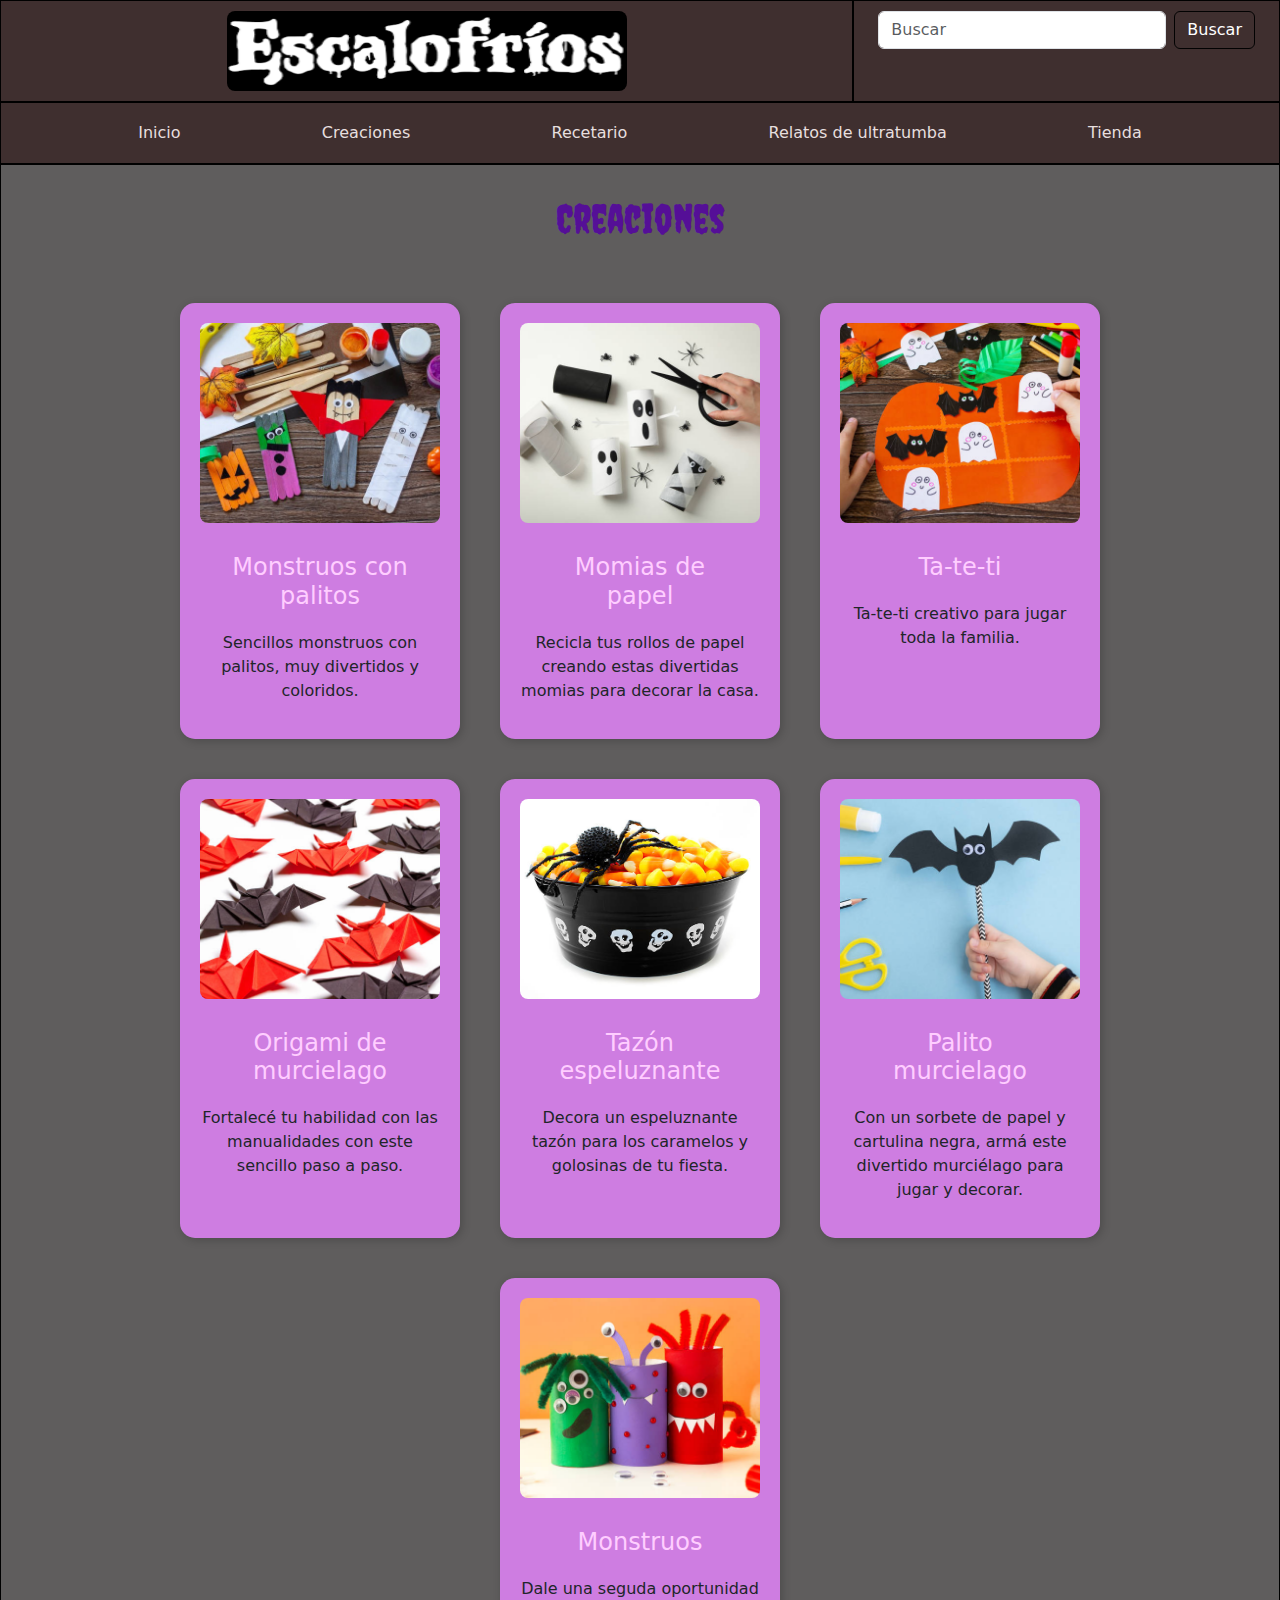
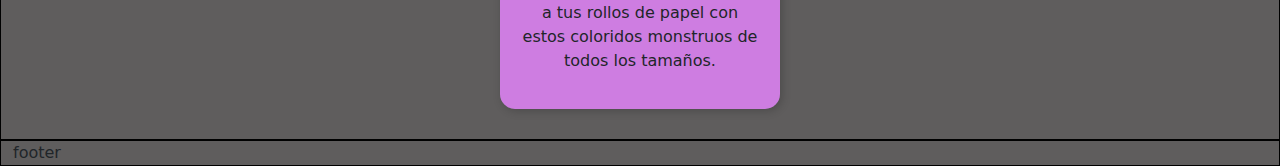
==== pages/creaciones.html @ e7d5b27b "pagina creaciones" ====
<!doctype html>
<html lang="es">
  <head>
    <meta charset="utf-8">
    <meta name="viewport" content="width=device-width, initial-scale=1">
    <title>Creaciones</title>
    <link href="https://cdn.jsdelivr.net/npm/bootstrap@5.3.3/dist/css/bootstrap.min.css" rel="stylesheet" integrity="sha384-QWTKZyjpPEjISv5WaRU9OFeRpok6YctnYmDr5pNlyT2bRjXh0JMhjY6hW+ALEwIH" crossorigin="anonymous">
    <link rel="stylesheet" href="../css/styles.css">
  </head>
  <body>
    <div class="container-fluid">
        <div class="row">
            <header class="col">
                <img class="col-6 col-sm-6 col-md-8 logo" src="../assets/esca.png" alt="Logo">
            </header>
            <header class="col-12 col-sm-6 col-md-4">
                <div class="container-fluid">
                    <form class="d-flex" role="search">
                        <input class="form-control me-2" type="Search" placeholder="Buscar" aria-label="Buscar">
                        <button class="btn btn-outline-success" type="submit">Buscar</button>
                    </form>
              </div>
            </header>
            <nav class="col-12"><ul class="nav">
                <li class="nav-item">
                  <a class="nav-link" href="../index.html">Inicio</a>
                </li>
                <li class="nav-item">
                  <a class="nav-link" href="#">Creaciones</a>
                </li>
                <li class="nav-item">
                    <a class="nav-link" href="./recetario.html">Recetario</a>
                </li>
                <li class="nav-item">
                    <a class="nav-link" href="./relatos-de-ultratumba.html">Relatos de ultratumba</a>
                </li>
                <li class="nav-item">
                    <a class="nav-link" href="./tienda.html">Tienda</a>
                </li>
              </ul>
            </nav>
        </div>
    <div class="row">
        <main class="col">
            <h1>Creaciones</h1>
            <section class="cardContainer">
              <div class="card" id="card-tienda">
                <img class="imagenTienda" src="../assets/Mostruo palitos.jpg" alt="Mostruo-Palos" />
                <h2>Monstruos con palitos</h2>
                <p>Sencillos monstruos con palitos, muy divertidos y coloridos.</p>
              </div>
              <div class="card" id="card-tienda">
                <img class="imagenTienda" src="../assets/Momia papel.jpg" alt="Momia">
                <h2>Momias de papel</h2>
                <p>Recicla tus rollos de papel creando estas divertidas momias para decorar la casa.</p>
              </div>
              <div class="card" id="card-tienda">
                <img class="imagenTienda" src="../assets/Tateti.jpg" alt="tateti" />
                <h2>Ta-te-ti</h2>
                <p>Ta-te-ti creativo para jugar toda la familia.</p>
              </div>
              <div class="card" id="card-tienda">
                <img class="imagenTienda" src="../assets/Origami murcielago.jpg" alt="Origami" />
                <h2>Origami de murcielago</h2>
                <p>Fortalecé tu habilidad con las manualidades con este sencillo paso a paso.</p>
              </div>
              <div class="card" id="card-tienda">
                <img class="imagenTienda" src="../assets/Tazon decoracion.jpg" alt="Tazon" />
                <h2>Tazón espeluznante</h2>
                <p>Decora un espeluznante tazón para los caramelos y golosinas de tu fiesta.</p>
              </div>
              <div class="card" id="card-tienda">
                <img class="imagenTienda" src="../assets/Murcielago.jpg" alt="Murcielago" />
                <h2>Palito murcielago</h2>
                <p>Con un sorbete de papel y cartulina negra, armá este divertido murciélago para jugar y decorar.</p>
              </div>
              <div class="card" id="card-tienda">
                <img class="imagenTienda" src="../assets/Monstruos.jpg" alt="Monstruos" />
                <h2>Monstruos</h2>
                <p>Dale una seguda oportunidad a tus rollos de papel con estos coloridos monstruos de todos los tamaños.</p>
              </div>
            </section>
        </main>
    </div> 
    <div class="row">
        <footer class="col">
            footer
        </footer>
    </div> 
    <script src="https://cdn.jsdelivr.net/npm/bootstrap@5.3.3/dist/js/bootstrap.bundle.min.js" integrity="sha384-YvpcrYf0tY3lHB60NNkmXc5s9fDVZLESaAA55NDzOxhy9GkcIdslK1eN7N6jIeHz" crossorigin="anonymous"></script>
  </body>
</html>
---- css/styles.css ----
@import url('https://fonts.googleapis.com/css2?family=Creepster&display=swap');
@import url('https://fonts.googleapis.com/css2?family=Creepster&family=Macondo&family=Playfair+Display:ital,wght@0,400..900;1,400..900&display=swap');

* {
    margin: 0;
    padding: 0;
    box-sizing: border-box;
}

/* header */

header {
    background-color: rgb(63, 47, 47);
    padding: 10px 20px;
}

nav {
    background-color: rgb(63, 47, 47);
    padding: 10px 20px;
}

.nav-item a {
    color: rgb(231, 223, 223);
    text-decoration: none;
}

img {
    align-items: center;
}

.logo {
    border-radius: 8px;
    max-height: 80px;
    max-width: 400px;
    display: block;
    margin: 0 auto;
}

.nav {
    display: flex;
    justify-content: space-evenly;
    align-items: center;
    flex-wrap: wrap;
}

/* main */

body {
    background-color: rgb(95, 93, 93);
}

h1 {
    color: rgb(85, 15, 151);
    font-family: "Creepster", system-ui;
    margin: 20px;
    padding: 10px;
    text-align: center;
    font-size: 2.5rem;
}

h2 {
    font-size: 1.5rem;
    margin: 10px;
}

.row>* {
    border: 1px solid black;
}

.btn-outline-success {
    color: white;
    border-color: rgb(2, 2, 2);
}

.cardContainer {
    width: 100%;
    padding: 20px;
    display: flex;
    justify-content: center;
    flex-wrap: wrap;
    gap: 20px;
}

.card {
    background-color: rgba(218, 129, 240, 0.897);
    width: 250px;
    border: none;
    border-radius: 15px;
    padding: 20px;
    margin: 10px;
    text-align: center;
    transition: transform 0.3s ease-in-out, box-shadow 0.3s ease-in-out;
    box-shadow: 2px 2px 10px rgba(0, 0, 0, 0.2);
}

.card:hover {
    transform: scale(1.05);
    box-shadow: 5px 5px 15px rgba(0, 0, 0, 0.3);
}

.imagenTienda {
    width: 100%;
    height: 200px;
    border-radius: 8px;
    object-fit: cover;
}

section div img {
    position: center;
}

.carousel-inner img {
    width: 100%;
    object-fit: cover;
    border-radius: 10px;
}

@media (max-width: 576px) {
    .carousel-inner img {
        height: 250px;
    }
}

@media (min-width: 577px) and (max-width: 992px) {
    .carousel-inner img {
        height: 350px;
    }
}

@media (min-width: 993px) {
    .carousel-inner img {
        height: 450px;
    }
}

#width {
    width: 100%;
    padding: 8px 12px;
    text-align: left;
}

section ul li {
    color: rgb(245, 211, 242);
}

section h2 {
    color: rgb(255, 205, 255);
    padding: 20px 10px 10px;
}

/* Grid Recetario */
.contenedor-recetas {
    display: grid;
    grid-template-columns: 1fr;
    gap: 20px;
    padding: 20px;
}

@media (min-width: 768px) {
    .contenedor-recetas {
        grid-template-columns: 1fr 2fr;
        align-items: start;
    }
}

.listas-recetas {
    display: flex;
    flex-direction: column;
    gap: 20px;
}

.recetas {
    display: grid;
    grid-template-columns: repeat(2, 1fr);
    gap: 20px;
}

@media (max-width: 767px) {
    .recetas {
        grid-template-columns: 1fr;
    }
}

#rec {
    width: 290px;
    height: 400px;
}

#card-tienda {
    width: 280px;
}
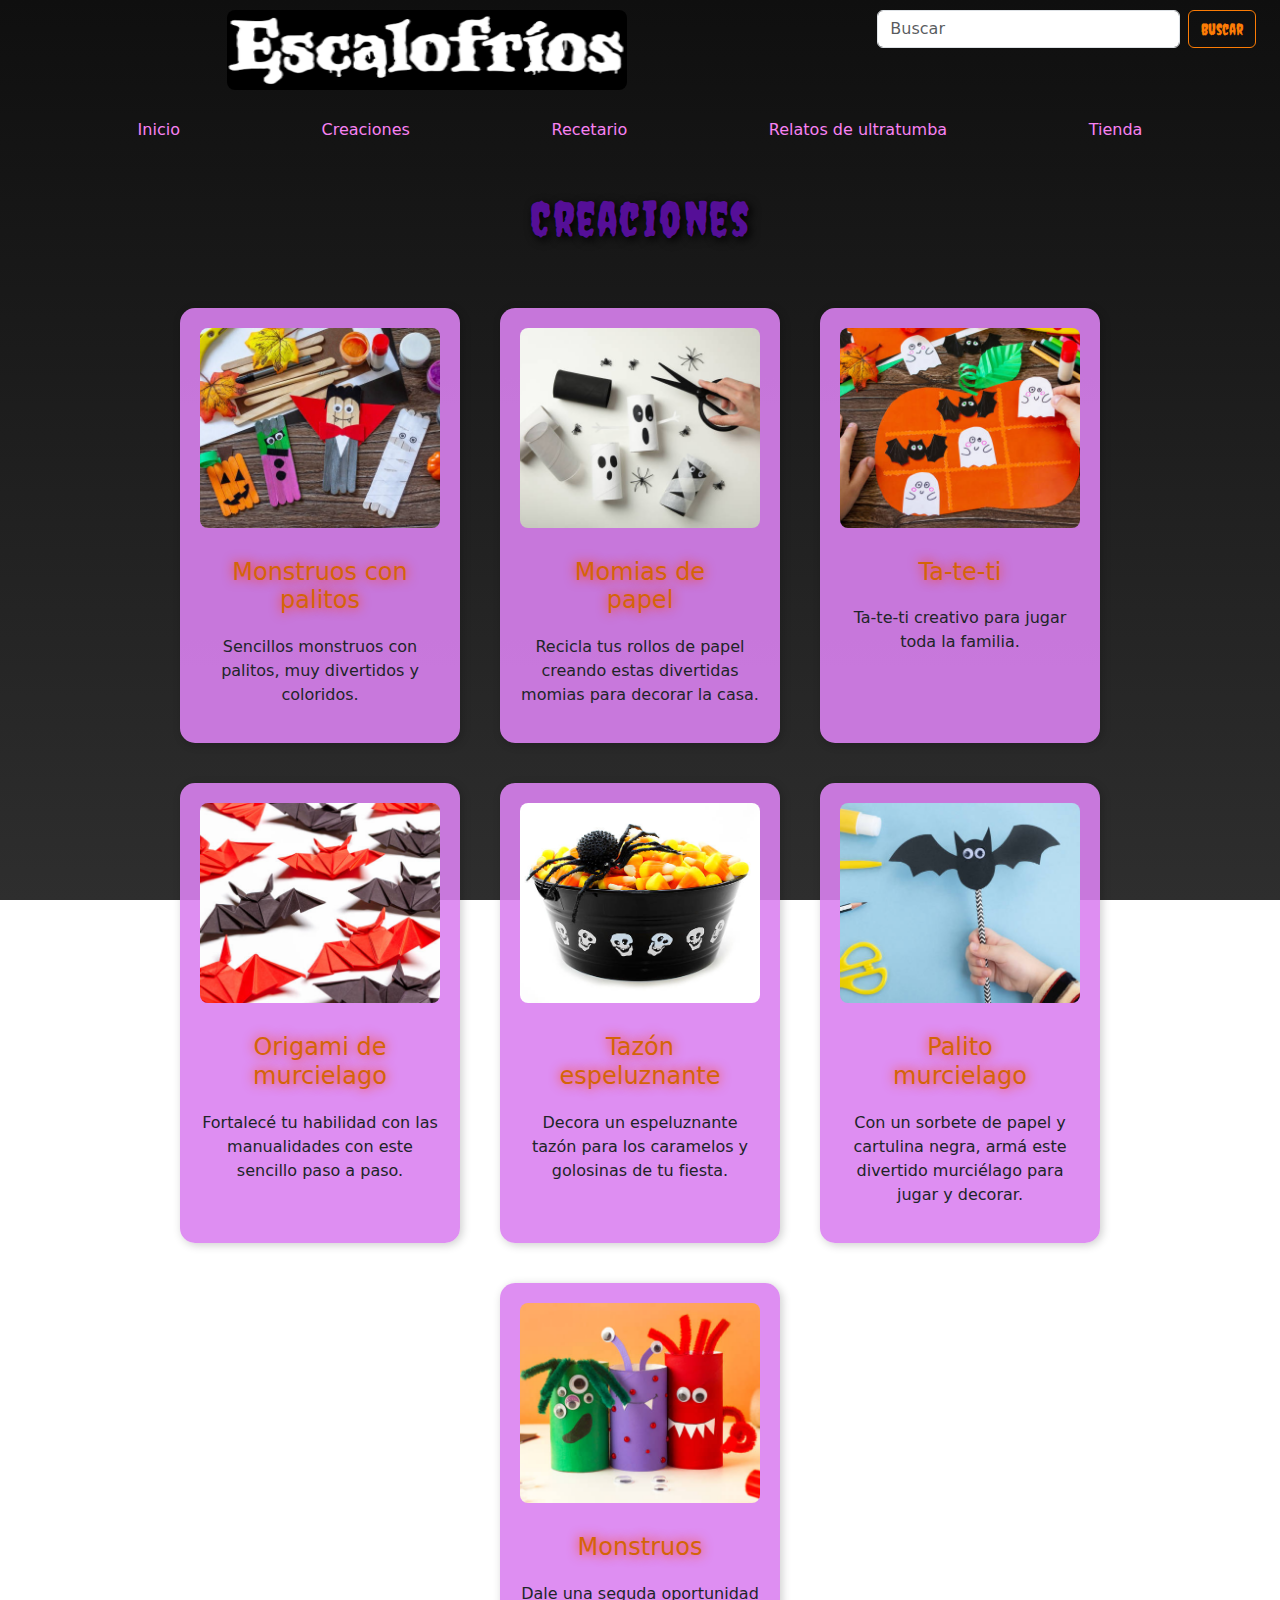
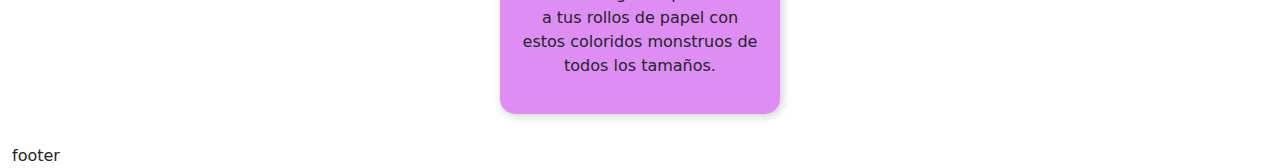
==== commit 2dc2b918: "arreglos index" ====
--- a/pages/creaciones.html
+++ b/pages/creaciones.html
@@ -26,7 +26,7 @@
                   <a class="nav-link" href="../index.html">Inicio</a>
                 </li>
                 <li class="nav-item">
-                  <a class="nav-link" href="#">Creaciones</a>
+                  <a class="nav-link" href="./creaciones.html">Creaciones</a>
                 </li>
                 <li class="nav-item">
                     <a class="nav-link" href="./recetario.html">Recetario</a>
--- a/css/styles.css
+++ b/css/styles.css
@@ -1,6 +1,4 @@
-@import url('https://fonts.googleapis.com/css2?family=Creepster&display=swap');
-@import url('https://fonts.googleapis.com/css2?family=Creepster&family=Macondo&family=Playfair+Display:ital,wght@0,400..900;1,400..900&display=swap');
-
+@import url('https://fonts.googleapis.com/css2?family=Creepster&family=Macondo&family=Playfair+Display:ital,wght@0,400..900;1,400..900&family=Tangerine:wght@400;700&display=swap');
 * {
     margin: 0;
     padding: 0;
@@ -10,18 +8,25 @@
 /* header */
 
 header {
-    background-color: rgb(63, 47, 47);
     padding: 10px 20px;
 }
 
 nav {
-    background-color: rgb(63, 47, 47);
     padding: 10px 20px;
 }
 
 .nav-item a {
-    color: rgb(231, 223, 223);
+    color: rgb(248, 130, 242);
     text-decoration: none;
+    transition: color 0.3s ease-in-out;
+}
+
+.nav-item a:hover {
+    color: #ff6600;
+}
+
+.nav-item a:active {
+    color: #ff3300;
 }
 
 img {
@@ -46,7 +51,8 @@
 /* main */
 
 body {
-    background-color: rgb(95, 93, 93);
+    background: linear-gradient(to bottom, #0f0f0f, #2e2e2e);
+    background-attachment: fixed;
 }
 
 h1 {
@@ -54,8 +60,11 @@
     font-family: "Creepster", system-ui;
     margin: 20px;
     padding: 10px;
+    text-shadow: 3px 3px 10px black;
     text-align: center;
-    font-size: 2.5rem;
+    font-size: 3rem;
+    letter-spacing: 1.5px;
+    animation: glow 1.5s infinite alternate;
 }
 
 h2 {
@@ -63,13 +72,49 @@
     margin: 10px;
 }
 
-.row>* {
-    border: 1px solid black;
+@keyframes glow {
+    0% {
+        text-shadow: 3px 3px 10px rgba(252, 124, 5, 0.8);
+    }
+    100% {
+        text-shadow: 5px 5px 20px rgb(252, 124, 5);
+    }
+}
+
+.inicio {
+    font-family: "Macondo", cursive;
+    color: #ff6600;
+    text-shadow: 2px 2px 8px black;
+    font-size: 2rem;
+}
+
+.pinicio{
+    font-family: "Tangerine", serif;
+    font-weight: 500;
+    font-style: normal;
+    color: #e6e6e6;
+    font-size: 2.3rem;
+    line-height: 1.5;
+    text-shadow: 1px 1px 5px rgba(0, 0, 0, 0.5);
+}
+
+h2:hover {
+    color: red;
+    text-shadow: 0 0 10px red;
+    transition: all 0.3s ease-in-out;
 }
 
 .btn-outline-success {
-    color: white;
-    border-color: rgb(2, 2, 2);
+    font-family: "Creepster", cursive;
+    border-color: rgb(252, 124, 5);
+    color: rgb(252, 124, 5);
+    transition: all 0.3s ease-in-out;
+}
+
+.btn-outline-success:hover {
+    background-color: rgb(252, 124, 5);
+    color: black;
+    box-shadow: 0px 0px 20px rgba(252, 124, 5, 0.8);
 }
 
 .cardContainer {
@@ -144,8 +189,18 @@
 }
 
 section h2 {
-    color: rgb(255, 205, 255);
+    color: rgb(245, 211, 242);
     padding: 20px 10px 10px;
+}
+
+section div h2 {
+    color: rgb(212, 100, 8);
+    text-shadow: 0 0 12px rgb(255, 60, 0);
+}
+
+article h2 {
+    color: rgb(212, 100, 8);
+    text-shadow: 0 0 12px rgb(255, 60, 0);
 }
 
 /* Grid Recetario */
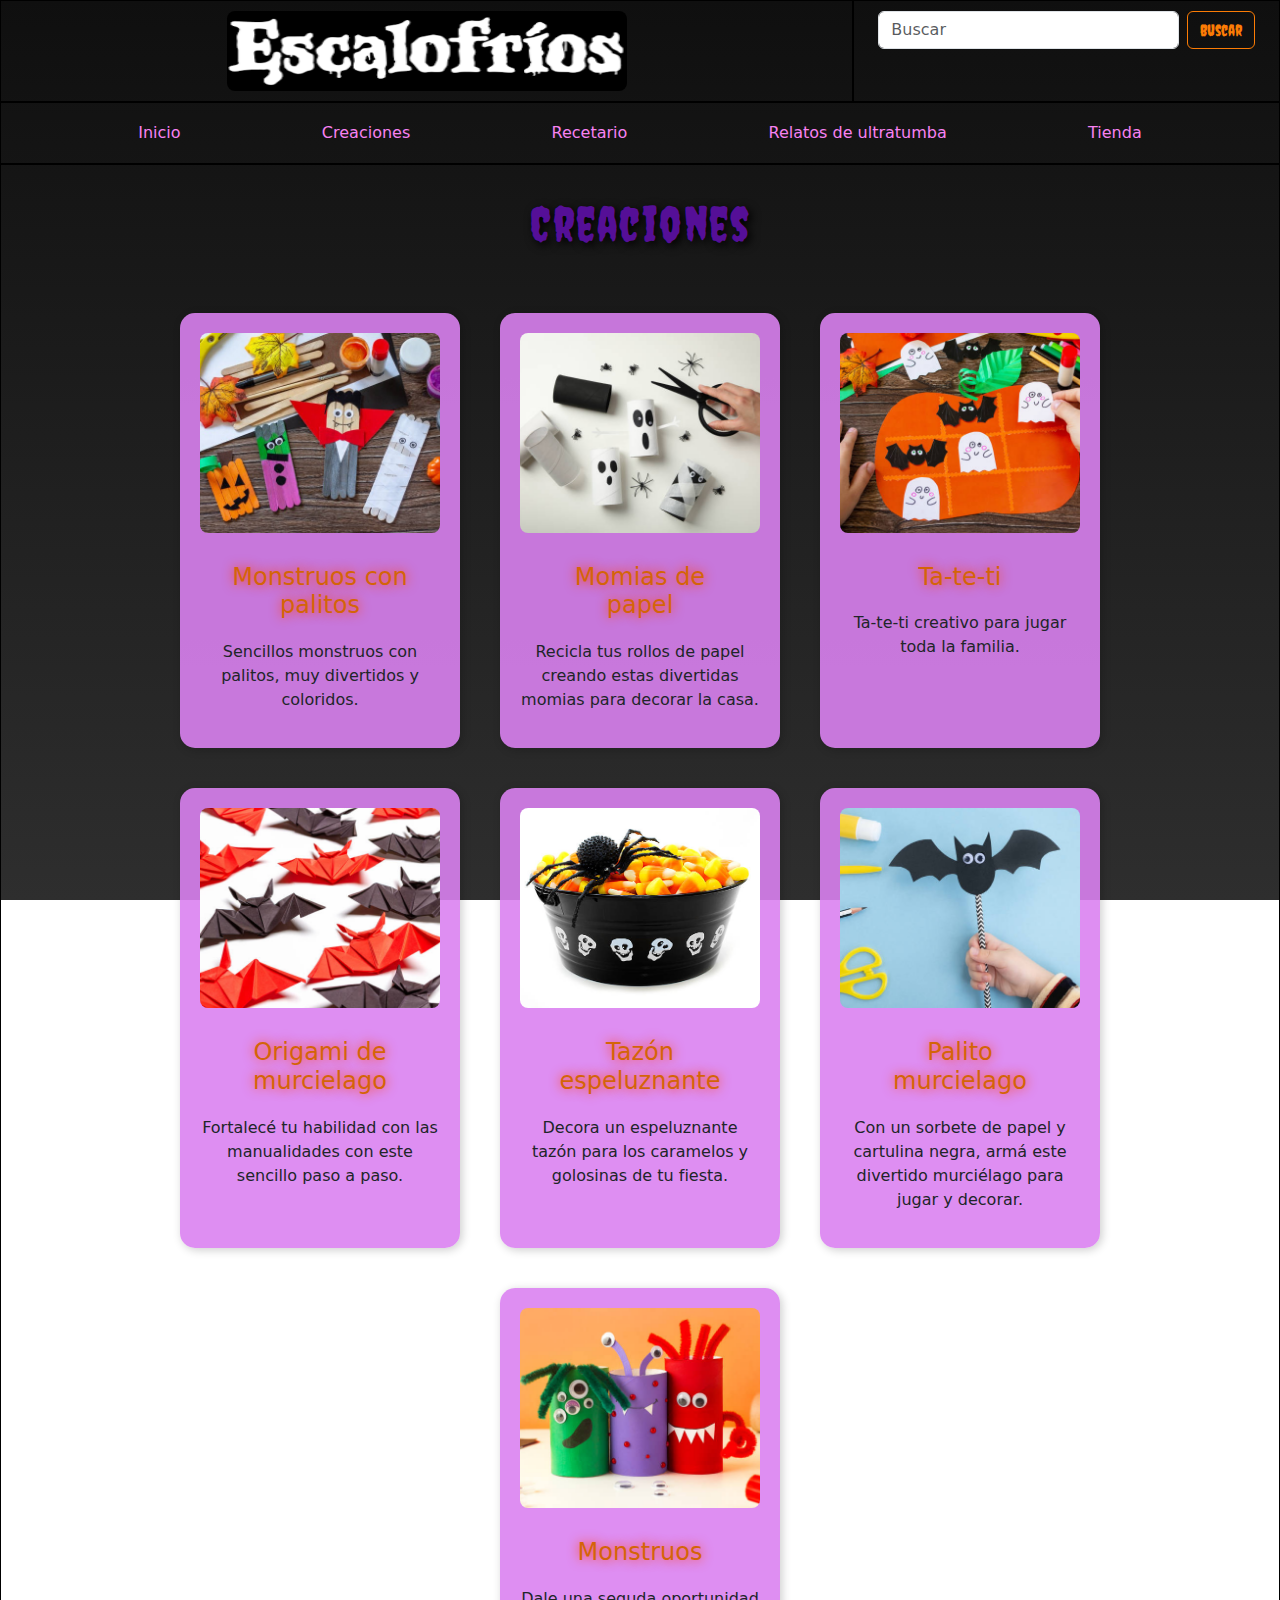
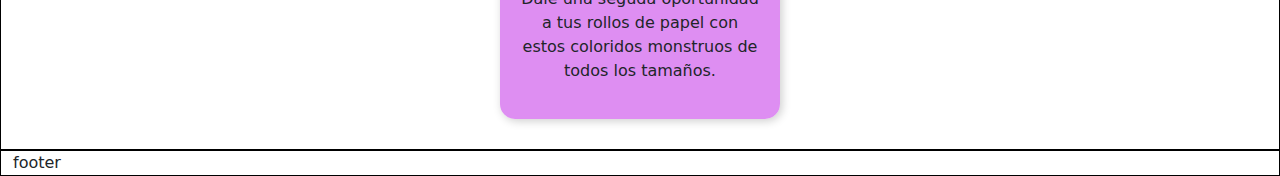
==== commit fa30f70b: "nombre de style" ====
--- a/pages/creaciones.html
+++ b/pages/creaciones.html
@@ -5,7 +5,7 @@
     <meta name="viewport" content="width=device-width, initial-scale=1">
     <title>Creaciones</title>
     <link href="https://cdn.jsdelivr.net/npm/bootstrap@5.3.3/dist/css/bootstrap.min.css" rel="stylesheet" integrity="sha384-QWTKZyjpPEjISv5WaRU9OFeRpok6YctnYmDr5pNlyT2bRjXh0JMhjY6hW+ALEwIH" crossorigin="anonymous">
-    <link rel="stylesheet" href="../css/styles.css">
+    <link rel="stylesheet" href="../css/style.css">
   </head>
   <body>
     <div class="container-fluid">
--- a/css/style.css
+++ b/css/style.css
@@ -0,0 +1,292 @@
+@import url('https://fonts.googleapis.com/css2?family=Creepster&family=Macondo&family=Playfair+Display:ital,wght@0,400..900;1,400..900&family=Tangerine:wght@400;700&display=swap');
+* {
+    margin: 0;
+    padding: 0;
+    box-sizing: border-box;
+}
+
+/* header */
+
+header {
+    padding: 10px 20px;
+}
+
+nav {
+    padding: 10px 20px;
+}
+
+.nav-item a {
+    color: rgb(248, 130, 242);
+    text-decoration: none;
+    transition: color 0.3s ease-in-out;
+}
+
+.nav-item a:hover {
+    color: #ff6600;
+}
+
+.nav-item a:active {
+    color: #ff3300;
+}
+
+img {
+    align-items: center;
+}
+
+.logo {
+    border-radius: 8px;
+    max-height: 80px;
+    max-width: 400px;
+    display: block;
+    margin: 0 auto;
+}
+
+.nav {
+    display: flex;
+    justify-content: space-evenly;
+    align-items: center;
+    flex-wrap: wrap;
+}
+
+/* main */
+
+body {
+    background: linear-gradient(to bottom, #0f0f0f, #2e2e2e);
+    background-attachment: fixed;
+}
+
+h1 {
+    color: rgb(85, 15, 151);
+    font-family: "Creepster", system-ui;
+    margin: 20px;
+    padding: 10px;
+    text-shadow: 3px 3px 10px black;
+    text-align: center;
+    font-size: 3rem;
+    letter-spacing: 1.5px;
+    animation: glow 1.5s infinite alternate;
+}
+
+h2 {
+    font-size: 1.5rem;
+    margin: 10px;
+}
+
+h3 {
+    color: aliceblue;
+}
+
+@keyframes glow {
+    0% {
+        text-shadow: 3px 3px 10px rgba(252, 124, 5, 0.8);
+    }
+    100% {
+        text-shadow: 5px 5px 20px rgb(252, 124, 5);
+    }
+}
+
+.inicio {
+    font-family: "Macondo", cursive;
+    color: #ff6600;
+    text-shadow: 2px 2px 8px black;
+    font-size: 2rem;
+}
+
+.pinicio{
+    font-family: "Tangerine", serif;
+    font-weight: 500;
+    font-style: normal;
+    color: #e6e6e6;
+    font-size: 2.3rem;
+    line-height: 1.5;
+    text-shadow: 1px 1px 5px rgba(0, 0, 0, 0.5);
+}
+
+h2:hover {
+    color: red;
+    text-shadow: 0 0 10px red;
+    transition: all 0.3s ease-in-out;
+}
+
+.row>* {
+    border: 1px solid black;
+}
+
+.btn-outline-success {
+    font-family: "Creepster", cursive;
+    border-color: rgb(252, 124, 5);
+    color: rgb(252, 124, 5);
+    transition: all 0.3s ease-in-out;
+}
+
+.btn-outline-success:hover {
+    background-color: rgb(252, 124, 5);
+    color: black;
+    box-shadow: 0px 0px 20px rgba(252, 124, 5, 0.8);
+}
+
+.cardContainer {
+    width: 100%;
+    padding: 20px;
+    display: flex;
+    justify-content: center;
+    flex-wrap: wrap;
+    gap: 20px;
+}
+
+.card {
+    background-color: rgba(218, 129, 240, 0.897);
+    width: 250px;
+    border: none;
+    border-radius: 15px;
+    padding: 20px;
+    margin: 10px;
+    text-align: center;
+    transition: transform 0.3s ease-in-out, box-shadow 0.3s ease-in-out;
+    box-shadow: 2px 2px 10px rgba(0, 0, 0, 0.2);
+}
+
+.card:hover {
+    transform: scale(1.05);
+    box-shadow: 5px 5px 15px rgba(0, 0, 0, 0.3);
+}
+
+.imagenTienda {
+    width: 100%;
+    height: 200px;
+    border-radius: 8px;
+    object-fit: cover;
+}
+
+section div img {
+    position: center;
+}
+
+.carousel-inner img {
+    width: 100%;
+    object-fit: cover;
+    border-radius: 10px;
+}
+
+@media (max-width: 576px) {
+    .carousel-inner img {
+        height: 250px;
+    }
+}
+
+@media (min-width: 577px) and (max-width: 992px) {
+    .carousel-inner img {
+        height: 350px;
+    }
+}
+
+@media (min-width: 993px) {
+    .carousel-inner img {
+        height: 450px;
+    }
+}
+
+#width {
+    width: 100%;
+    padding: 8px 12px;
+    text-align: left;
+}
+
+section ul li {
+    color: rgb(245, 211, 242);
+}
+
+section h2 {
+    color: rgb(245, 211, 242);
+    padding: 20px 10px 10px;
+}
+
+section div h2 {
+    color: rgb(212, 100, 8);
+    text-shadow: 0 0 12px rgb(255, 60, 0);
+}
+
+article h2 {
+    color: rgb(212, 100, 8);
+    text-shadow: 0 0 12px rgb(255, 60, 0);
+}
+
+/* Grid Recetario */
+.contenedor-recetas {
+    display: grid;
+    grid-template-columns: 1fr;
+    gap: 20px;
+    padding: 20px;
+}
+
+@media (min-width: 768px) {
+    .contenedor-recetas {
+        grid-template-columns: 1fr 2fr;
+        align-items: start;
+    }
+}
+
+.listas-recetas {
+    display: flex;
+    flex-direction: column;
+    gap: 20px;
+}
+
+.recetas {
+    display: grid;
+    grid-template-columns: repeat(2, 1fr);
+    gap: 20px;
+}
+
+@media (max-width: 767px) {
+    .recetas {
+        grid-template-columns: 1fr;
+    }
+}
+
+#rec {
+    width: 290px;
+    height: 400px;
+}
+
+#card-tienda {
+    width: 280px;
+}
+
+/* footer */
+
+.footer {
+    background-color: #1b1b1b;
+    color: #e6e6e6;
+    padding: 30px 0;
+    text-align: center;
+    position: relative;
+}
+
+.footer h3 {
+    color: #ff6600;
+    font-family: "Creepster", cursive;
+    margin-bottom: 10px;
+}
+
+.footer .redes-sociales a {
+    font-size: 1.5rem;
+    margin: 0 10px;
+    display: inline-block;
+    transition: transform 0.3s;
+}
+
+.footer .redes-sociales a:hover {
+    transform: scale(1.2);
+    color: #ff6600;
+}
+
+.footer .copyright {
+    font-size: 1rem;
+    margin-top: 15px;
+    opacity: 0.7;
+}
+
+footer p {
+    color: rgb(33, 236, 236);
+}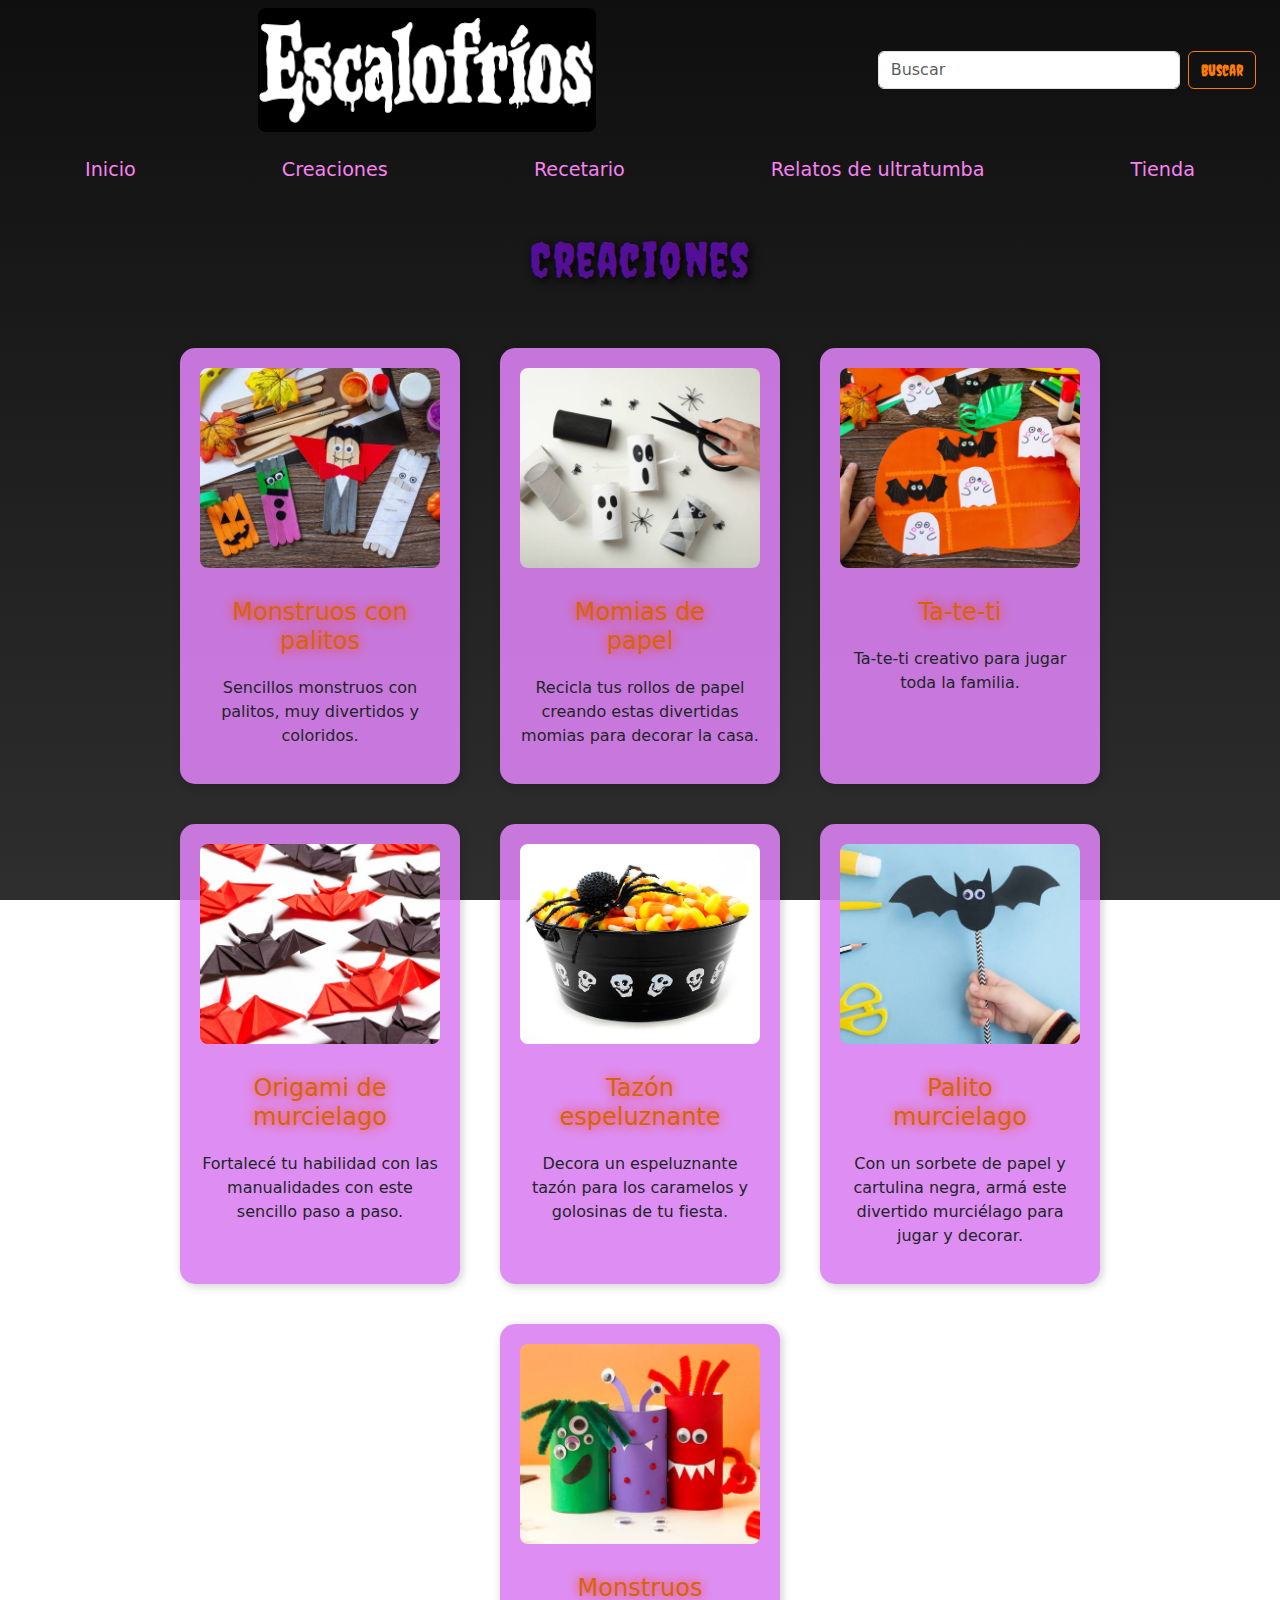
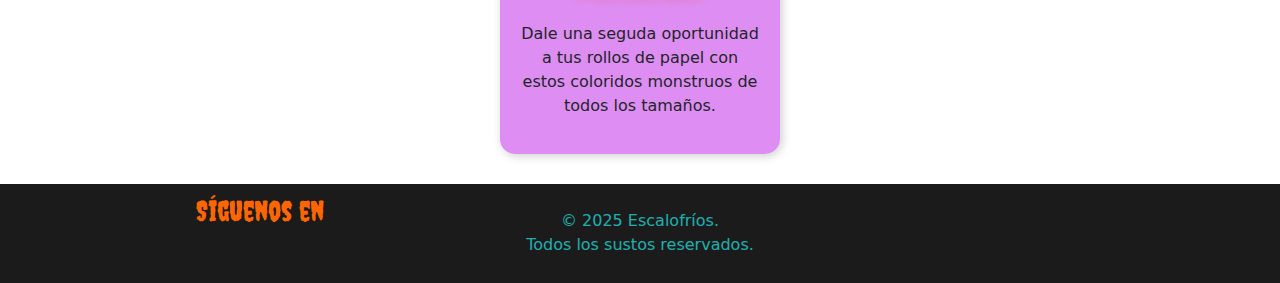
==== commit d2ad21d7: "Footer y mejoras nav" ====
--- a/pages/creaciones.html
+++ b/pages/creaciones.html
@@ -1,92 +1,109 @@
 <!doctype html>
 <html lang="es">
-  <head>
-    <meta charset="utf-8">
-    <meta name="viewport" content="width=device-width, initial-scale=1">
-    <title>Creaciones</title>
-    <link href="https://cdn.jsdelivr.net/npm/bootstrap@5.3.3/dist/css/bootstrap.min.css" rel="stylesheet" integrity="sha384-QWTKZyjpPEjISv5WaRU9OFeRpok6YctnYmDr5pNlyT2bRjXh0JMhjY6hW+ALEwIH" crossorigin="anonymous">
-    <link rel="stylesheet" href="../css/style.css">
-  </head>
-  <body>
-    <div class="container-fluid">
-        <div class="row">
-            <header class="col">
-                <img class="col-6 col-sm-6 col-md-8 logo" src="../assets/esca.png" alt="Logo">
-            </header>
-            <header class="col-12 col-sm-6 col-md-4">
-                <div class="container-fluid">
-                    <form class="d-flex" role="search">
-                        <input class="form-control me-2" type="Search" placeholder="Buscar" aria-label="Buscar">
-                        <button class="btn btn-outline-success" type="submit">Buscar</button>
-                    </form>
-              </div>
-            </header>
-            <nav class="col-12"><ul class="nav">
-                <li class="nav-item">
-                  <a class="nav-link" href="../index.html">Inicio</a>
-                </li>
-                <li class="nav-item">
-                  <a class="nav-link" href="./creaciones.html">Creaciones</a>
-                </li>
-                <li class="nav-item">
-                    <a class="nav-link" href="./recetario.html">Recetario</a>
-                </li>
-                <li class="nav-item">
-                    <a class="nav-link" href="./relatos-de-ultratumba.html">Relatos de ultratumba</a>
-                </li>
-                <li class="nav-item">
-                    <a class="nav-link" href="./tienda.html">Tienda</a>
-                </li>
-              </ul>
-            </nav>
+
+<head>
+  <meta charset="utf-8">
+  <meta name="viewport" content="width=device-width, initial-scale=1">
+  <title>Creaciones</title>
+  <link href="https://cdn.jsdelivr.net/npm/bootstrap@5.3.3/dist/css/bootstrap.min.css" rel="stylesheet"
+    integrity="sha384-QWTKZyjpPEjISv5WaRU9OFeRpok6YctnYmDr5pNlyT2bRjXh0JMhjY6hW+ALEwIH" crossorigin="anonymous">
+  <link rel="stylesheet" href="../css/style.css">
+</head>
+
+<body>
+  <header class="container-fluid py-2">
+    <div class="row align-items-center">
+      <div class="col-12 col-md-8 text-center">
+        <img class="logo" src="../assets/esca.png" alt="Logo">
+      </div>
+      <div class="col-12 col-md-4 text-center">
+        <form class="d-flex justify-content-center" role="search">
+          <input class="form-control me-2 w-75" type="search" placeholder="Buscar" aria-label="Buscar">
+          <button class="btn btn-outline-success" type="submit">Buscar</button>
+        </form>
+      </div>
+    </div>
+    <nav class="mt-3">
+      <ul class="nav justify-content-around">
+        <li class="nav-item">
+          <a class="nav-link" href="../index.html">Inicio</a>
+        </li>
+        <li class="nav-item">
+          <a class="nav-link" href="./creaciones.html">Creaciones</a>
+        </li>
+        <li class="nav-item">
+          <a class="nav-link" href="./recetario.html">Recetario</a>
+        </li>
+        <li class="nav-item">
+          <a class="nav-link" href="./relatos-de-ultratumba.html">Relatos de ultratumba</a>
+        </li>
+        <li class="nav-item">
+          <a class="nav-link" href="./tienda.html">Tienda</a>
+        </li>
+      </ul>
+    </nav>
+  </header>
+  <div class="row">
+    <main class="col">
+      <h1>Creaciones</h1>
+      <section class="cardContainer">
+        <div class="card" id="card-tienda">
+          <img class="imagenTienda" src="../assets/Mostruo palitos.jpg" alt="Mostruo-Palos" />
+          <h2>Monstruos con palitos</h2>
+          <p>Sencillos monstruos con palitos, muy divertidos y coloridos.</p>
         </div>
-    <div class="row">
-        <main class="col">
-            <h1>Creaciones</h1>
-            <section class="cardContainer">
-              <div class="card" id="card-tienda">
-                <img class="imagenTienda" src="../assets/Mostruo palitos.jpg" alt="Mostruo-Palos" />
-                <h2>Monstruos con palitos</h2>
-                <p>Sencillos monstruos con palitos, muy divertidos y coloridos.</p>
-              </div>
-              <div class="card" id="card-tienda">
-                <img class="imagenTienda" src="../assets/Momia papel.jpg" alt="Momia">
-                <h2>Momias de papel</h2>
-                <p>Recicla tus rollos de papel creando estas divertidas momias para decorar la casa.</p>
-              </div>
-              <div class="card" id="card-tienda">
-                <img class="imagenTienda" src="../assets/Tateti.jpg" alt="tateti" />
-                <h2>Ta-te-ti</h2>
-                <p>Ta-te-ti creativo para jugar toda la familia.</p>
-              </div>
-              <div class="card" id="card-tienda">
-                <img class="imagenTienda" src="../assets/Origami murcielago.jpg" alt="Origami" />
-                <h2>Origami de murcielago</h2>
-                <p>Fortalecé tu habilidad con las manualidades con este sencillo paso a paso.</p>
-              </div>
-              <div class="card" id="card-tienda">
-                <img class="imagenTienda" src="../assets/Tazon decoracion.jpg" alt="Tazon" />
-                <h2>Tazón espeluznante</h2>
-                <p>Decora un espeluznante tazón para los caramelos y golosinas de tu fiesta.</p>
-              </div>
-              <div class="card" id="card-tienda">
-                <img class="imagenTienda" src="../assets/Murcielago.jpg" alt="Murcielago" />
-                <h2>Palito murcielago</h2>
-                <p>Con un sorbete de papel y cartulina negra, armá este divertido murciélago para jugar y decorar.</p>
-              </div>
-              <div class="card" id="card-tienda">
-                <img class="imagenTienda" src="../assets/Monstruos.jpg" alt="Monstruos" />
-                <h2>Monstruos</h2>
-                <p>Dale una seguda oportunidad a tus rollos de papel con estos coloridos monstruos de todos los tamaños.</p>
-              </div>
-            </section>
-        </main>
-    </div> 
-    <div class="row">
-        <footer class="col">
-            footer
-        </footer>
-    </div> 
-    <script src="https://cdn.jsdelivr.net/npm/bootstrap@5.3.3/dist/js/bootstrap.bundle.min.js" integrity="sha384-YvpcrYf0tY3lHB60NNkmXc5s9fDVZLESaAA55NDzOxhy9GkcIdslK1eN7N6jIeHz" crossorigin="anonymous"></script>
-  </body>
+        <div class="card" id="card-tienda">
+          <img class="imagenTienda" src="../assets/Momia papel.jpg" alt="Momia">
+          <h2>Momias de papel</h2>
+          <p>Recicla tus rollos de papel creando estas divertidas momias para decorar la casa.</p>
+        </div>
+        <div class="card" id="card-tienda">
+          <img class="imagenTienda" src="../assets/Tateti.jpg" alt="tateti" />
+          <h2>Ta-te-ti</h2>
+          <p>Ta-te-ti creativo para jugar toda la familia.</p>
+        </div>
+        <div class="card" id="card-tienda">
+          <img class="imagenTienda" src="../assets/Origami murcielago.jpg" alt="Origami" />
+          <h2>Origami de murcielago</h2>
+          <p>Fortalecé tu habilidad con las manualidades con este sencillo paso a paso.</p>
+        </div>
+        <div class="card" id="card-tienda">
+          <img class="imagenTienda" src="../assets/Tazon decoracion.jpg" alt="Tazon" />
+          <h2>Tazón espeluznante</h2>
+          <p>Decora un espeluznante tazón para los caramelos y golosinas de tu fiesta.</p>
+        </div>
+        <div class="card" id="card-tienda">
+          <img class="imagenTienda" src="../assets/Murcielago.jpg" alt="Murcielago" />
+          <h2>Palito murcielago</h2>
+          <p>Con un sorbete de papel y cartulina negra, armá este divertido murciélago para jugar y decorar.</p>
+        </div>
+        <div class="card" id="card-tienda">
+          <img class="imagenTienda" src="../assets/Monstruos.jpg" alt="Monstruos" />
+          <h2>Monstruos</h2>
+          <p>Dale una seguda oportunidad a tus rollos de papel con estos coloridos monstruos de todos los tamaños.</p>
+        </div>
+      </section>
+    </main>
+  </div>
+  <footer class="col footer">
+    <div class="container">
+      <div class="row">
+        <!-- Redes Sociales -->
+        <div class="col-12 col-md-4 redes-sociales">
+          <h3>Síguenos en</h3>
+          <a href="#" target="_blank"><i class="fab fa-facebook"></i></a>
+          <a href="#" target="_blank"><i class="fab fa-instagram"></i></a>
+          <a href="#" target="_blank"><i class="fab fa-tiktok"></i></a>
+        </div>
+        <div class="col-12 col-md-4 copyright">
+          <p>© 2025 Escalofríos. <br> Todos los sustos reservados.</p>
+        </div>
+      </div>
+    </div>
+  </footer>
+  <script src="https://cdn.jsdelivr.net/npm/bootstrap@5.3.3/dist/js/bootstrap.bundle.min.js"
+    integrity="sha384-YvpcrYf0tY3lHB60NNkmXc5s9fDVZLESaAA55NDzOxhy9GkcIdslK1eN7N6jIeHz"
+    crossorigin="anonymous"></script>
+</body>
+
 </html>--- a/css/style.css
+++ b/css/style.css
@@ -11,14 +11,11 @@
     padding: 10px 20px;
 }
 
-nav {
-    padding: 10px 20px;
-}
-
 .nav-item a {
     color: rgb(248, 130, 242);
     text-decoration: none;
     transition: color 0.3s ease-in-out;
+    font-size: 1.2rem;
 }
 
 .nav-item a:hover {
@@ -35,7 +32,7 @@
 
 .logo {
     border-radius: 8px;
-    max-height: 80px;
+    max-height: 500px;
     max-width: 400px;
     display: block;
     margin: 0 auto;
@@ -108,10 +105,6 @@
     transition: all 0.3s ease-in-out;
 }
 
-.row>* {
-    border: 1px solid black;
-}
-
 .btn-outline-success {
     font-family: "Creepster", cursive;
     border-color: rgb(252, 124, 5);
@@ -258,7 +251,7 @@
 .footer {
     background-color: #1b1b1b;
     color: #e6e6e6;
-    padding: 30px 0;
+    padding: 10px 0;
     text-align: center;
     position: relative;
 }
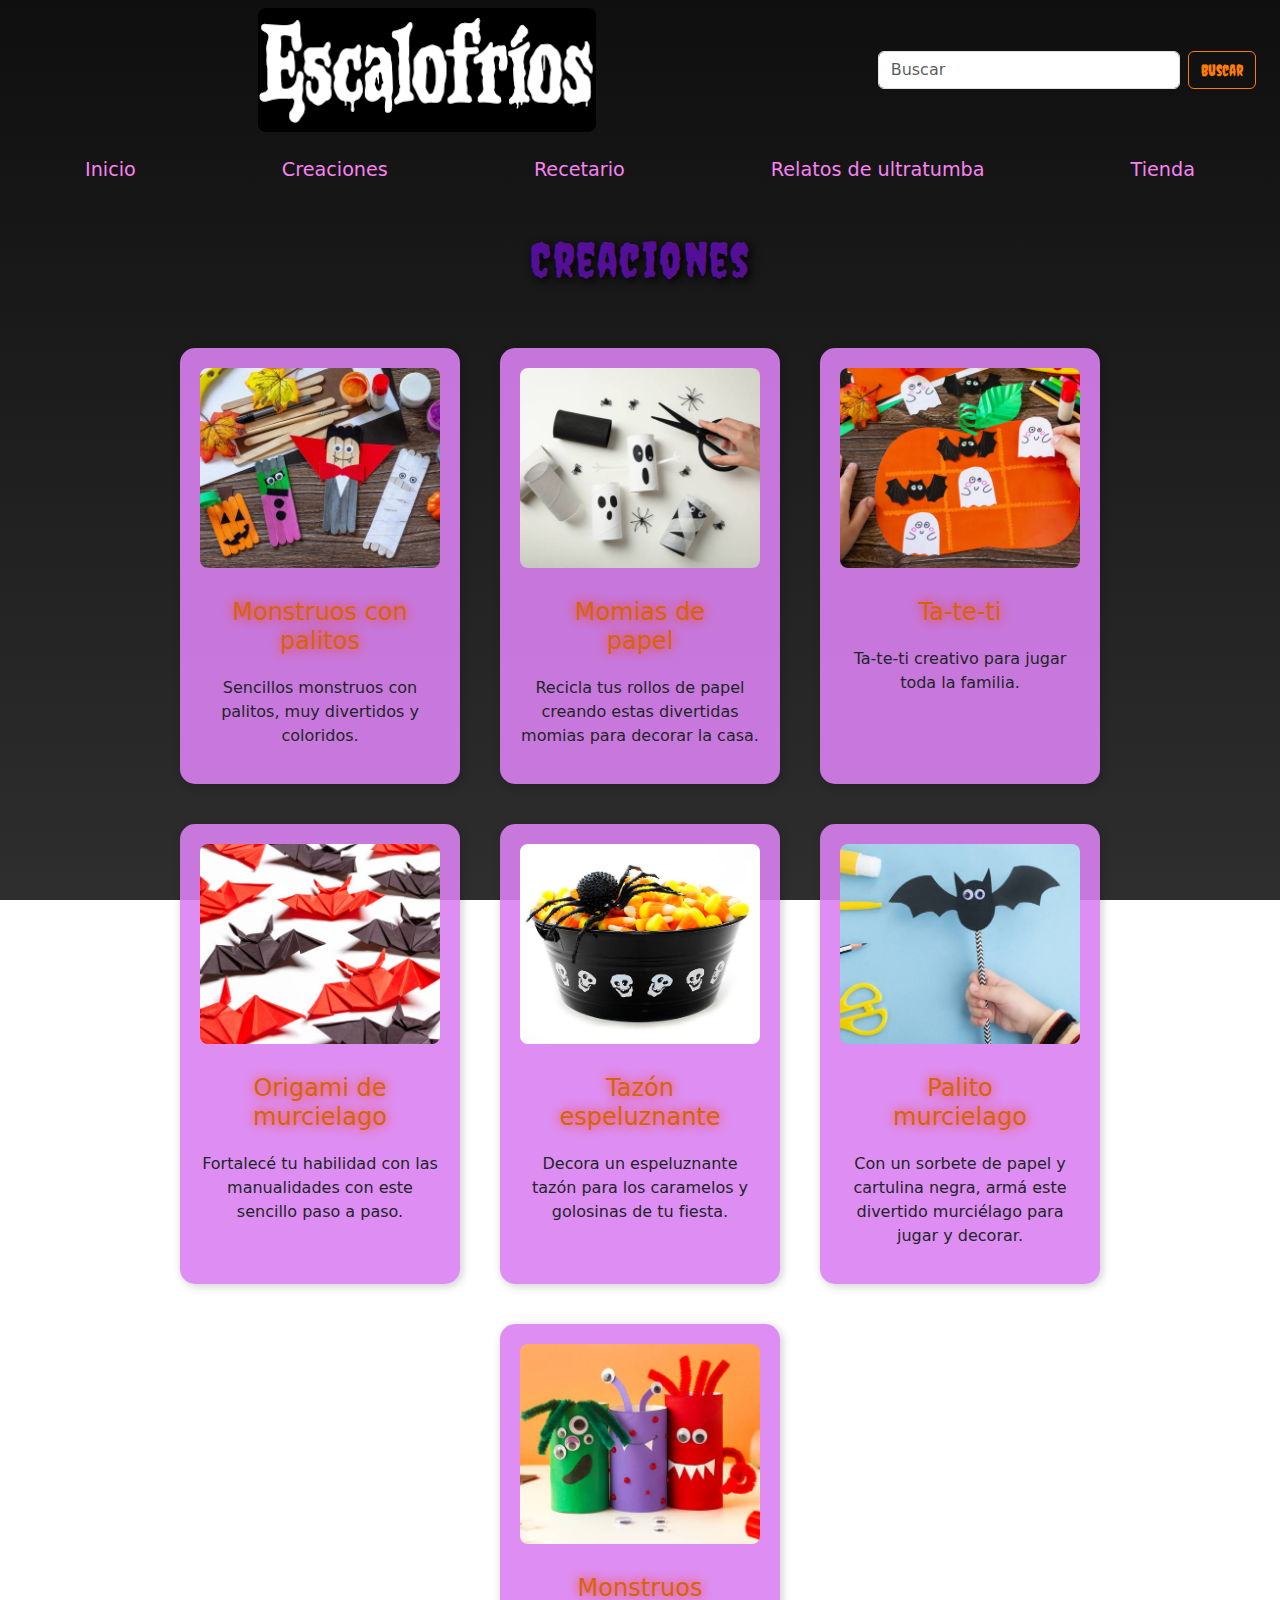
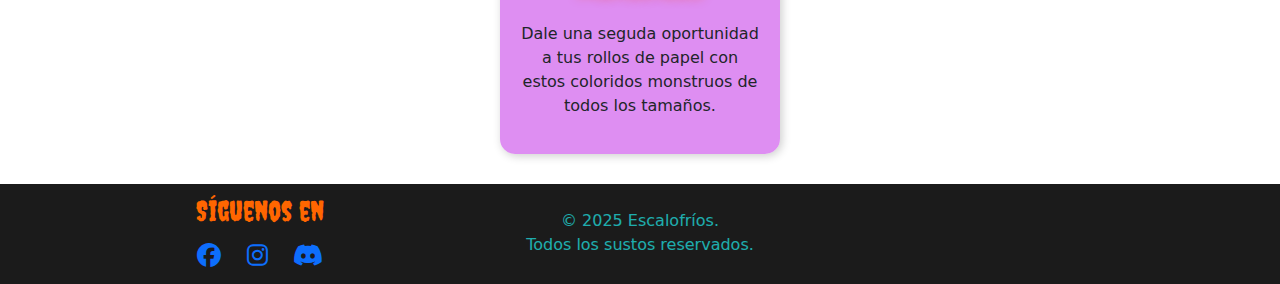
==== commit 4ac61138: "footer" ====
--- a/pages/creaciones.html
+++ b/pages/creaciones.html
@@ -7,6 +7,7 @@
   <title>Creaciones</title>
   <link href="https://cdn.jsdelivr.net/npm/bootstrap@5.3.3/dist/css/bootstrap.min.css" rel="stylesheet"
     integrity="sha384-QWTKZyjpPEjISv5WaRU9OFeRpok6YctnYmDr5pNlyT2bRjXh0JMhjY6hW+ALEwIH" crossorigin="anonymous">
+  <link rel="stylesheet" href="https://cdnjs.cloudflare.com/ajax/libs/font-awesome/6.5.1/css/all.min.css">
   <link rel="stylesheet" href="../css/style.css">
 </head>
 
@@ -93,7 +94,7 @@
           <h3>Síguenos en</h3>
           <a href="#" target="_blank"><i class="fab fa-facebook"></i></a>
           <a href="#" target="_blank"><i class="fab fa-instagram"></i></a>
-          <a href="#" target="_blank"><i class="fab fa-tiktok"></i></a>
+          <a href="#" target="_blank"><i class="fab fa-discord"></i></a>
         </div>
         <div class="col-12 col-md-4 copyright">
           <p>© 2025 Escalofríos. <br> Todos los sustos reservados.</p>
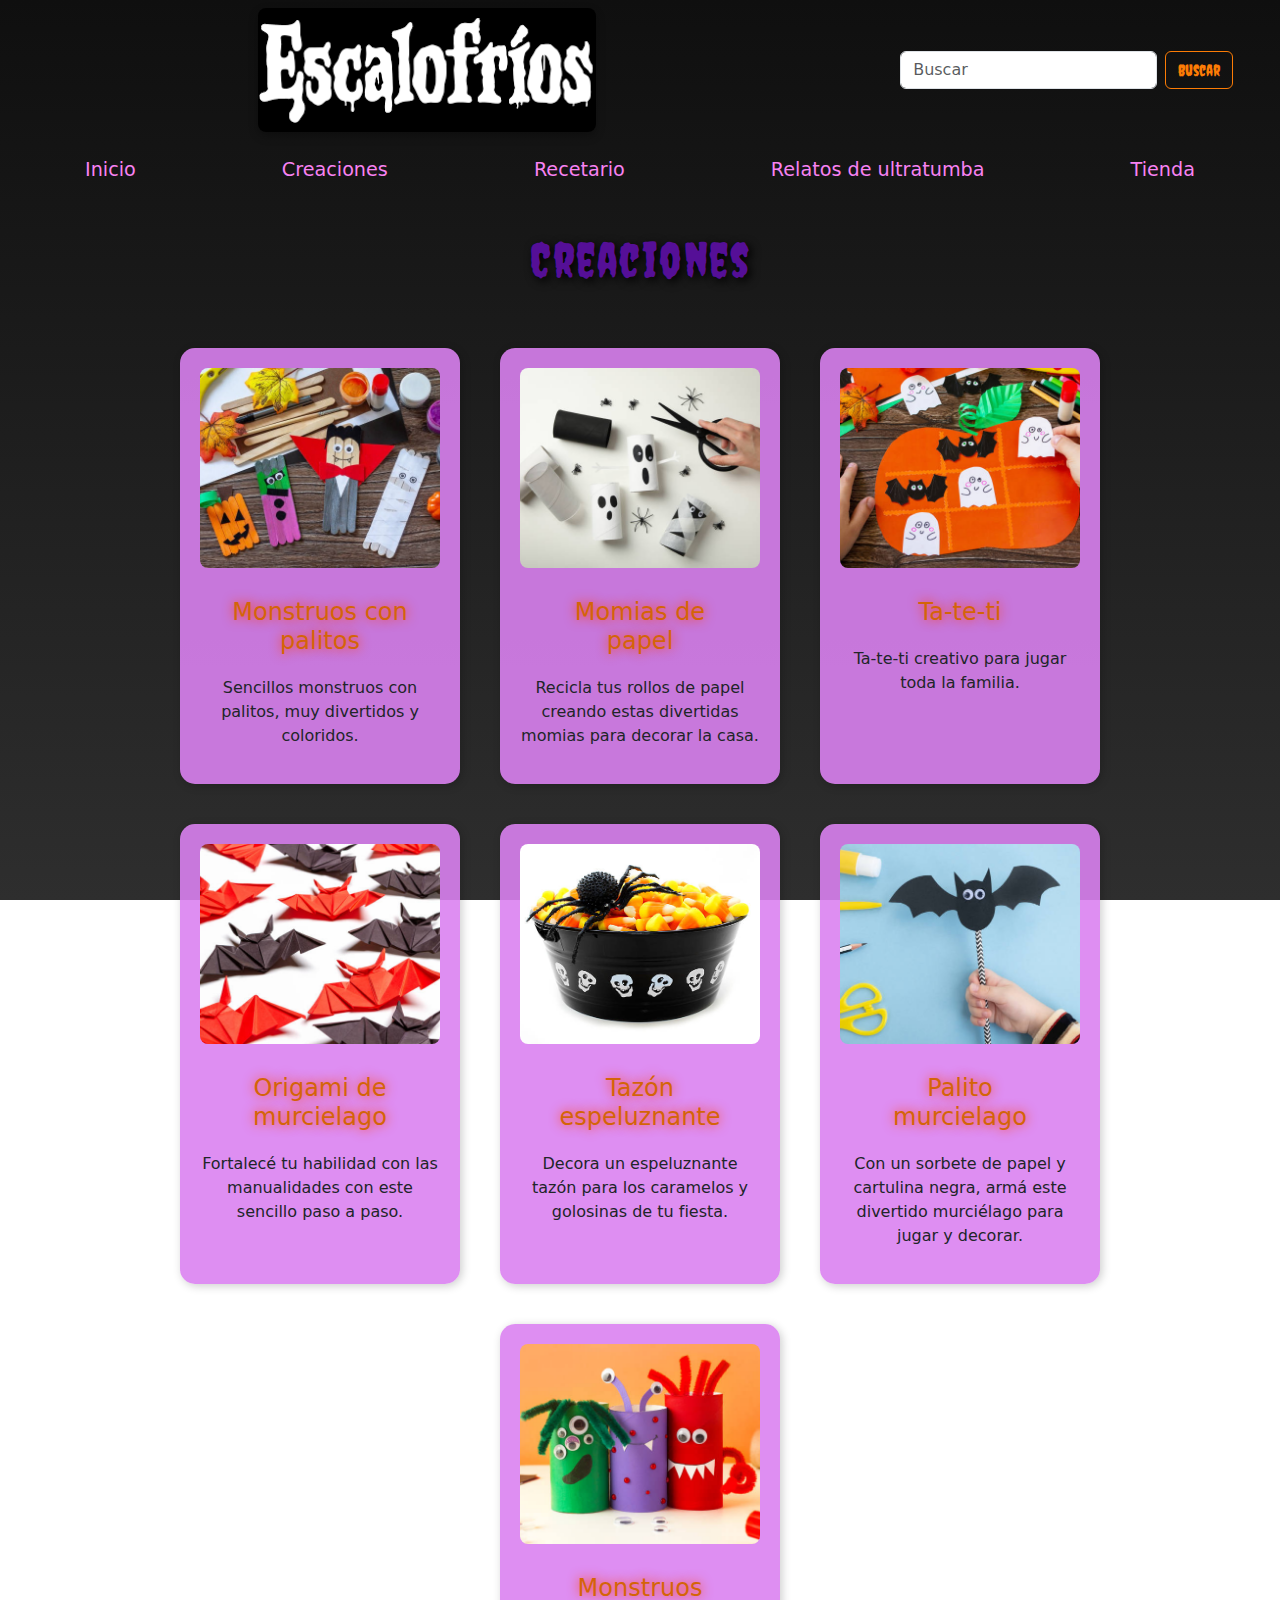
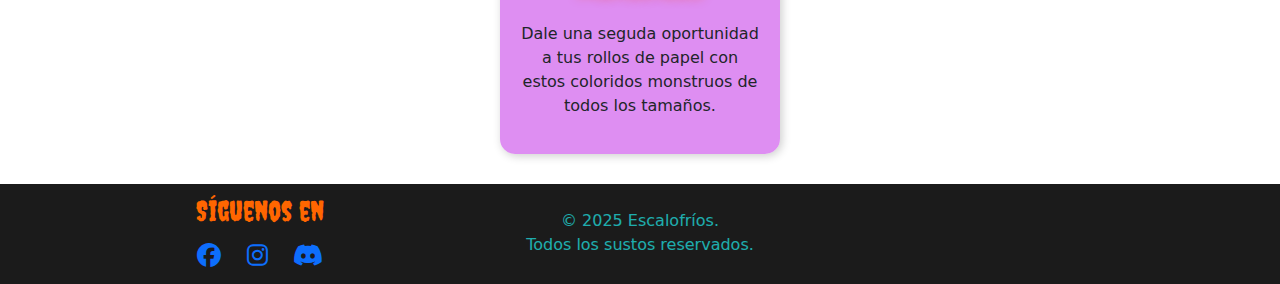
==== commit 2a9eb015: "agrego sass" ====
--- a/pages/creaciones.html
+++ b/pages/creaciones.html
@@ -48,37 +48,37 @@
     <main class="col">
       <h1>Creaciones</h1>
       <section class="cardContainer">
-        <div class="card" id="card-tienda">
+        <div class="card" id="card-creac">
           <img class="imagenTienda" src="../assets/Mostruo palitos.jpg" alt="Mostruo-Palos" />
           <h2>Monstruos con palitos</h2>
           <p>Sencillos monstruos con palitos, muy divertidos y coloridos.</p>
         </div>
-        <div class="card" id="card-tienda">
+        <div class="card" id="card-creac">
           <img class="imagenTienda" src="../assets/Momia papel.jpg" alt="Momia">
           <h2>Momias de papel</h2>
           <p>Recicla tus rollos de papel creando estas divertidas momias para decorar la casa.</p>
         </div>
-        <div class="card" id="card-tienda">
+        <div class="card" id="card-creac">
           <img class="imagenTienda" src="../assets/Tateti.jpg" alt="tateti" />
           <h2>Ta-te-ti</h2>
           <p>Ta-te-ti creativo para jugar toda la familia.</p>
         </div>
-        <div class="card" id="card-tienda">
+        <div class="card" id="card-creac">
           <img class="imagenTienda" src="../assets/Origami murcielago.jpg" alt="Origami" />
           <h2>Origami de murcielago</h2>
           <p>Fortalecé tu habilidad con las manualidades con este sencillo paso a paso.</p>
         </div>
-        <div class="card" id="card-tienda">
+        <div class="card" id="card-creac">
           <img class="imagenTienda" src="../assets/Tazon decoracion.jpg" alt="Tazon" />
           <h2>Tazón espeluznante</h2>
           <p>Decora un espeluznante tazón para los caramelos y golosinas de tu fiesta.</p>
         </div>
-        <div class="card" id="card-tienda">
+        <div class="card" id="card-creac">
           <img class="imagenTienda" src="../assets/Murcielago.jpg" alt="Murcielago" />
           <h2>Palito murcielago</h2>
           <p>Con un sorbete de papel y cartulina negra, armá este divertido murciélago para jugar y decorar.</p>
         </div>
-        <div class="card" id="card-tienda">
+        <div class="card" id="card-creac">
           <img class="imagenTienda" src="../assets/Monstruos.jpg" alt="Monstruos" />
           <h2>Monstruos</h2>
           <p>Dale una seguda oportunidad a tus rollos de papel con estos coloridos monstruos de todos los tamaños.</p>
--- a/css/style.css
+++ b/css/style.css
@@ -1,285 +1,245 @@
-@import url('https://fonts.googleapis.com/css2?family=Creepster&family=Macondo&family=Playfair+Display:ital,wght@0,400..900;1,400..900&family=Tangerine:wght@400;700&display=swap');
+@import url("https://fonts.googleapis.com/css2?family=Creepster&family=Macondo&family=Playfair+Display:ital,wght@0,400..900;1,400..900&family=Tangerine:wght@400;700&display=swap");
 * {
-    margin: 0;
-    padding: 0;
-    box-sizing: border-box;
-}
-
-/* header */
+  margin: 0;
+  padding: 0;
+  box-sizing: border-box;
+}
+
+body {
+  background: linear-gradient(to bottom, #0f0f0f, #2e2e2e);
+  background-attachment: fixed;
+}
+
+form {
+  margin: 30px;
+}
+
+.btn-outline-success {
+  font-family: "Creepster", cursive;
+  border-color: rgb(252, 124, 5);
+  color: rgb(252, 124, 5);
+  transition: all 0.3s ease-in-out;
+}
+
+.btn-outline-success:hover {
+  background-color: rgb(252, 124, 5);
+  color: black;
+  box-shadow: 0px 0px 20px rgba(252, 124, 5, 0.8);
+}
+
+.cardContainer {
+  width: 100%;
+  padding: 20px;
+  display: flex;
+  justify-content: center;
+  flex-wrap: wrap;
+  gap: 20px;
+}
+
+.card {
+  background-color: rgba(218, 129, 240, 0.897);
+  width: 250px;
+  border: none;
+  border-radius: 15px;
+  padding: 20px;
+  margin: 10px;
+  text-align: center;
+  transition: transform 0.3s ease-in-out, box-shadow 0.3s ease-in-out;
+  box-shadow: 2px 2px 10px rgba(0, 0, 0, 0.2);
+}
+
+.card:hover {
+  transform: scale(1.05);
+  box-shadow: 5px 5px 15px rgba(0, 0, 0, 0.3);
+}
+
+.imagenTienda {
+  width: 100%;
+  height: 200px;
+  border-radius: 8px;
+  object-fit: cover;
+}
+
+section div img {
+  position: center;
+}
+
+.carousel-inner img {
+  width: 100%;
+  object-fit: cover;
+  border-radius: 10px;
+}
+
+section div h2 {
+  color: rgb(212, 100, 8);
+  text-shadow: 0 0 12px rgb(255, 60, 0);
+}
+
+section article h2 {
+  color: rgb(212, 100, 8);
+  text-shadow: 0 0 12px rgb(255, 60, 0);
+}
 
 header {
-    padding: 10px 20px;
-}
-
-.nav-item a {
-    color: rgb(248, 130, 242);
-    text-decoration: none;
-    transition: color 0.3s ease-in-out;
-    font-size: 1.2rem;
-}
-
-.nav-item a:hover {
-    color: #ff6600;
-}
-
-.nav-item a:active {
-    color: #ff3300;
-}
-
-img {
-    align-items: center;
-}
-
-.logo {
-    border-radius: 8px;
-    max-height: 500px;
-    max-width: 400px;
-    display: block;
-    margin: 0 auto;
-}
-
-.nav {
-    display: flex;
-    justify-content: space-evenly;
-    align-items: center;
-    flex-wrap: wrap;
-}
-
-/* main */
-
-body {
-    background: linear-gradient(to bottom, #0f0f0f, #2e2e2e);
-    background-attachment: fixed;
+  padding: 10px 20px;
+}
+header .logo {
+  border-radius: 8px;
+  max-height: 500px;
+  max-width: 400px;
+  display: block;
+  margin: 0px auto;
+  box-shadow: 0px 4px 10px rgba(0, 0, 0, 0.3);
+}
+header .nav-item a {
+  color: rgb(248, 130, 242);
+  text-decoration: none;
+  transition: color 0.3s ease-in-out;
+  font-size: 1.2rem;
+}
+header .nav-item a:hover {
+  color: rgb(255, 102, 0);
+}
+header .nav-item a:active {
+  color: rgb(255, 51, 0);
+}
+
+.inicio {
+  font-family: "Macondo", cursive;
+  color: rgb(255, 102, 0);
+  text-shadow: 2px 2px 8px black;
+  font-size: 2rem;
+}
+
+.pinicio {
+  font-family: "Tangerine", serif;
+  font-weight: 500;
+  font-style: normal;
+  color: #e6e6e6;
+  font-size: 2.3rem;
+  line-height: 1.5;
+  text-shadow: 1px 1px 5px rgba(0, 0, 0, 0.5);
+}
+
+section ul li {
+  color: rgb(245, 211, 242);
+}
+
+section h2 {
+  color: rgb(245, 211, 242);
+  padding: 20px 10px 10px;
+}
+
+#width {
+  width: 100%;
+  padding: 8px 12px;
+  text-align: left;
+}
+
+.footer {
+  background-color: #1b1b1b;
+  color: #e6e6e6;
+  padding: 10px 0;
+  text-align: center;
+  position: relative;
+}
+
+.footer h3 {
+  color: rgb(255, 102, 0);
+  font-family: "Creepster", cursive;
+  margin-bottom: 10px;
+}
+
+.footer .redes-sociales a {
+  font-size: 1.5rem;
+  margin: 0 10px;
+  display: inline-block;
+  transition: transform 0.3s;
+}
+
+.footer .redes-sociales a:hover {
+  transform: scale(1.2);
+  color: rgb(255, 102, 0);
+}
+
+.footer .copyright {
+  font-size: 1rem;
+  margin-top: 15px;
+  opacity: 0.7;
+}
+
+footer p {
+  color: rgb(33, 236, 236);
 }
 
 h1 {
-    color: rgb(85, 15, 151);
-    font-family: "Creepster", system-ui;
-    margin: 20px;
-    padding: 10px;
-    text-shadow: 3px 3px 10px black;
-    text-align: center;
-    font-size: 3rem;
-    letter-spacing: 1.5px;
-    animation: glow 1.5s infinite alternate;
-}
-
+  color: rgb(85, 15, 151);
+  font-family: "Creepster", system-ui;
+  margin: 20px;
+  padding: 10px;
+  text-shadow: 3px 3px 10px black;
+  text-align: center;
+  font-size: 3rem;
+  letter-spacing: 1.5px;
+  animation: glow 1.5s infinite alternate;
+}
+
+@keyframes glow {
+  0% {
+    text-shadow: 3px 3px 10px rgba(252, 124, 5, 0.8);
+  }
+  100% {
+    text-shadow: 5px 5px 20px rgb(252, 124, 5);
+  }
+}
 h2 {
-    font-size: 1.5rem;
-    margin: 10px;
+  font-size: 1.5rem;
+  margin: 10px;
+}
+
+h2:hover {
+  color: red;
+  text-shadow: 0 0 10px red;
+  transition: all 0.3s ease-in-out;
 }
 
 h3 {
-    color: aliceblue;
-}
-
-@keyframes glow {
-    0% {
-        text-shadow: 3px 3px 10px rgba(252, 124, 5, 0.8);
-    }
-    100% {
-        text-shadow: 5px 5px 20px rgb(252, 124, 5);
-    }
-}
-
-.inicio {
-    font-family: "Macondo", cursive;
-    color: #ff6600;
-    text-shadow: 2px 2px 8px black;
-    font-size: 2rem;
-}
-
-.pinicio{
-    font-family: "Tangerine", serif;
-    font-weight: 500;
-    font-style: normal;
-    color: #e6e6e6;
-    font-size: 2.3rem;
-    line-height: 1.5;
-    text-shadow: 1px 1px 5px rgba(0, 0, 0, 0.5);
-}
-
-h2:hover {
-    color: red;
-    text-shadow: 0 0 10px red;
-    transition: all 0.3s ease-in-out;
-}
-
-.btn-outline-success {
-    font-family: "Creepster", cursive;
-    border-color: rgb(252, 124, 5);
-    color: rgb(252, 124, 5);
-    transition: all 0.3s ease-in-out;
-}
-
-.btn-outline-success:hover {
-    background-color: rgb(252, 124, 5);
-    color: black;
-    box-shadow: 0px 0px 20px rgba(252, 124, 5, 0.8);
-}
-
-.cardContainer {
-    width: 100%;
-    padding: 20px;
-    display: flex;
-    justify-content: center;
-    flex-wrap: wrap;
-    gap: 20px;
-}
-
-.card {
-    background-color: rgba(218, 129, 240, 0.897);
-    width: 250px;
-    border: none;
-    border-radius: 15px;
-    padding: 20px;
-    margin: 10px;
-    text-align: center;
-    transition: transform 0.3s ease-in-out, box-shadow 0.3s ease-in-out;
-    box-shadow: 2px 2px 10px rgba(0, 0, 0, 0.2);
-}
-
-.card:hover {
-    transform: scale(1.05);
-    box-shadow: 5px 5px 15px rgba(0, 0, 0, 0.3);
-}
-
-.imagenTienda {
-    width: 100%;
-    height: 200px;
-    border-radius: 8px;
-    object-fit: cover;
-}
-
-section div img {
-    position: center;
-}
-
-.carousel-inner img {
-    width: 100%;
-    object-fit: cover;
-    border-radius: 10px;
+  color: aliceblue;
+}
+
+#card-creac {
+  width: 280px;
 }
 
 @media (max-width: 576px) {
-    .carousel-inner img {
-        height: 250px;
-    }
-}
-
+  .carousel-inner img {
+    height: 250px;
+  }
+}
 @media (min-width: 577px) and (max-width: 992px) {
-    .carousel-inner img {
-        height: 350px;
-    }
-}
-
+  .carousel-inner img {
+    height: 350px;
+  }
+}
 @media (min-width: 993px) {
-    .carousel-inner img {
-        height: 450px;
-    }
-}
-
-#width {
-    width: 100%;
-    padding: 8px 12px;
-    text-align: left;
-}
-
-section ul li {
-    color: rgb(245, 211, 242);
-}
-
-section h2 {
-    color: rgb(245, 211, 242);
-    padding: 20px 10px 10px;
-}
-
-section div h2 {
-    color: rgb(212, 100, 8);
-    text-shadow: 0 0 12px rgb(255, 60, 0);
-}
-
-article h2 {
-    color: rgb(212, 100, 8);
-    text-shadow: 0 0 12px rgb(255, 60, 0);
-}
-
-/* Grid Recetario */
-.contenedor-recetas {
-    display: grid;
+  .carousel-inner img {
+    height: 450px;
+  }
+}
+@media (min-width: 768px) {
+  .contenedor-recetas {
+    grid-template-columns: 1fr 2fr;
+    align-items: start;
+  }
+}
+@media (max-width: 767px) {
+  .recetas {
     grid-template-columns: 1fr;
-    gap: 20px;
-    padding: 20px;
-}
-
-@media (min-width: 768px) {
-    .contenedor-recetas {
-        grid-template-columns: 1fr 2fr;
-        align-items: start;
-    }
-}
-
-.listas-recetas {
-    display: flex;
-    flex-direction: column;
-    gap: 20px;
-}
-
-.recetas {
-    display: grid;
-    grid-template-columns: repeat(2, 1fr);
-    gap: 20px;
-}
-
-@media (max-width: 767px) {
-    .recetas {
-        grid-template-columns: 1fr;
-    }
-}
-
+  }
+}
 #rec {
-    width: 290px;
-    height: 400px;
-}
-
-#card-tienda {
-    width: 280px;
-}
-
-/* footer */
-
-.footer {
-    background-color: #1b1b1b;
-    color: #e6e6e6;
-    padding: 10px 0;
-    text-align: center;
-    position: relative;
-}
-
-.footer h3 {
-    color: #ff6600;
-    font-family: "Creepster", cursive;
-    margin-bottom: 10px;
-}
-
-.footer .redes-sociales a {
-    font-size: 1.5rem;
-    margin: 0 10px;
-    display: inline-block;
-    transition: transform 0.3s;
-}
-
-.footer .redes-sociales a:hover {
-    transform: scale(1.2);
-    color: #ff6600;
-}
-
-.footer .copyright {
-    font-size: 1rem;
-    margin-top: 15px;
-    opacity: 0.7;
-}
-
-footer p {
-    color: rgb(33, 236, 236);
-}+  width: 290px;
+  height: 400px;
+}
+
+/*# sourceMappingURL=style.css.map */
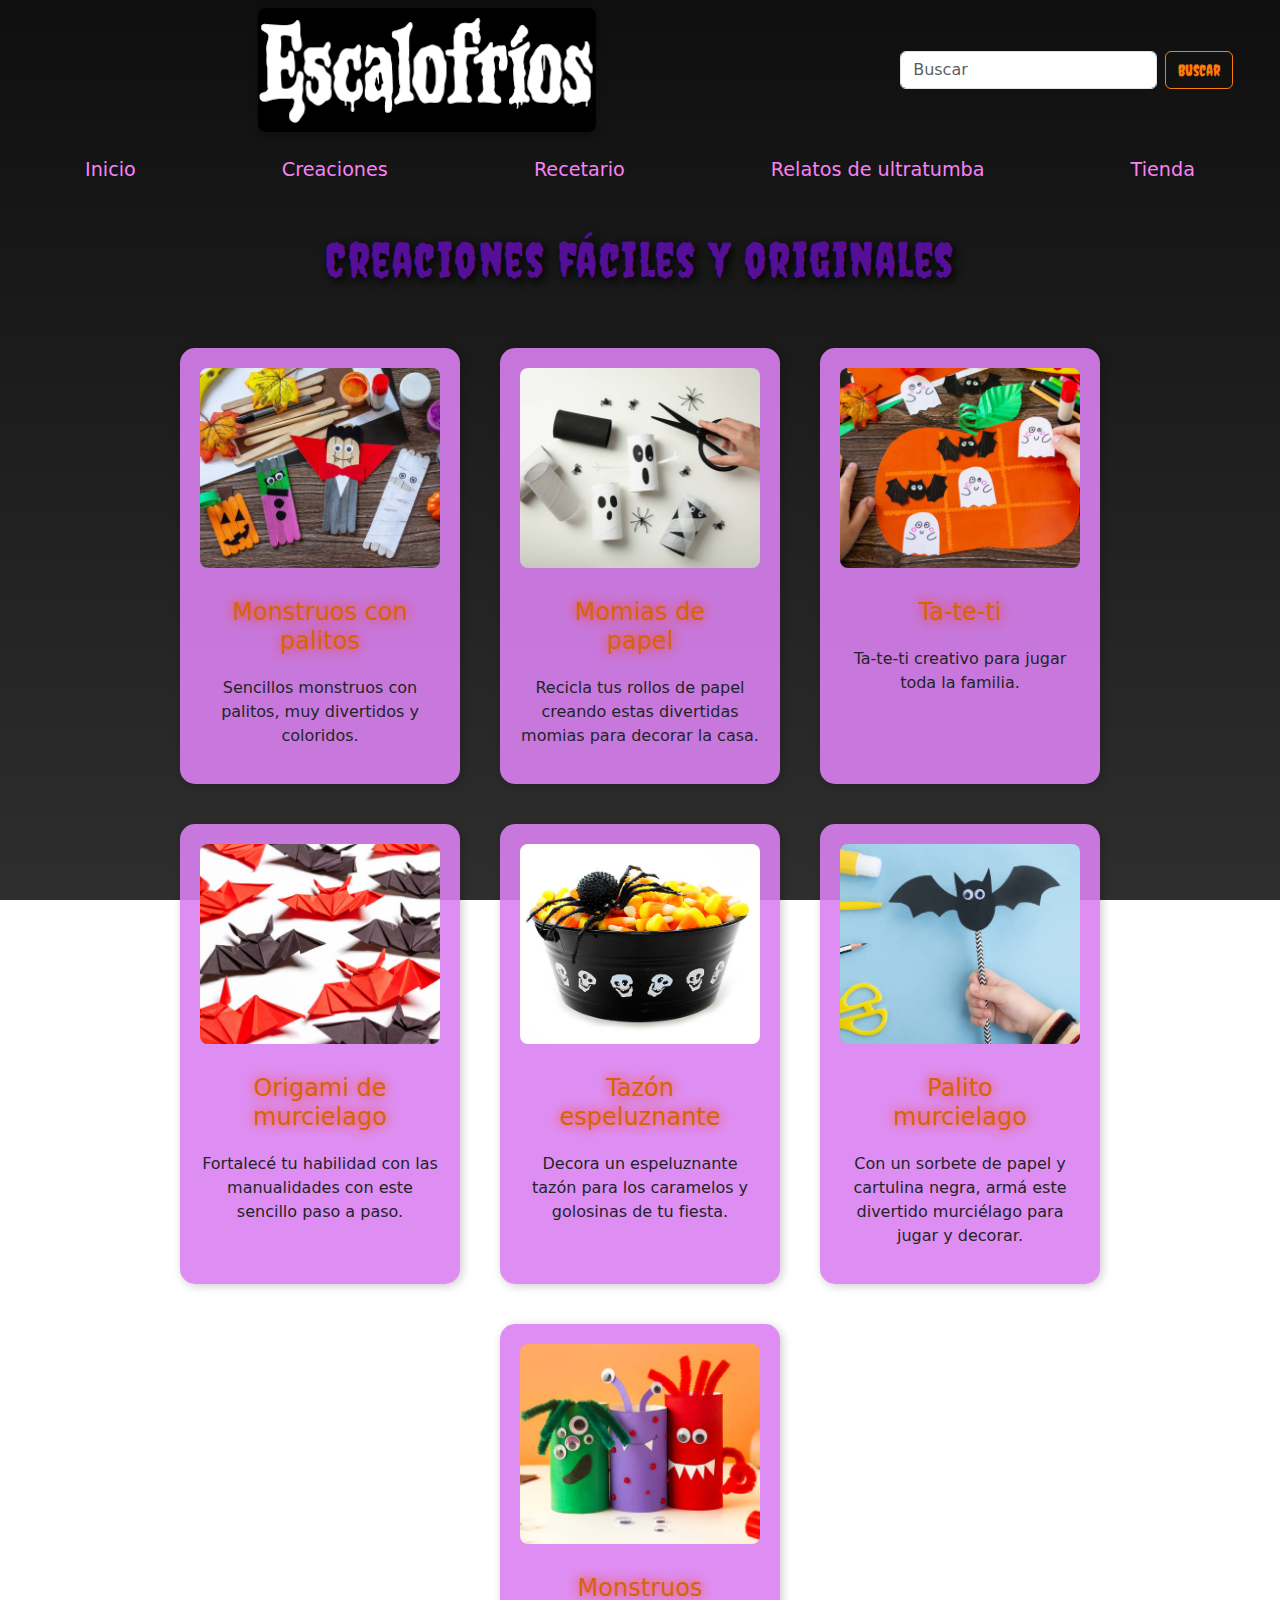
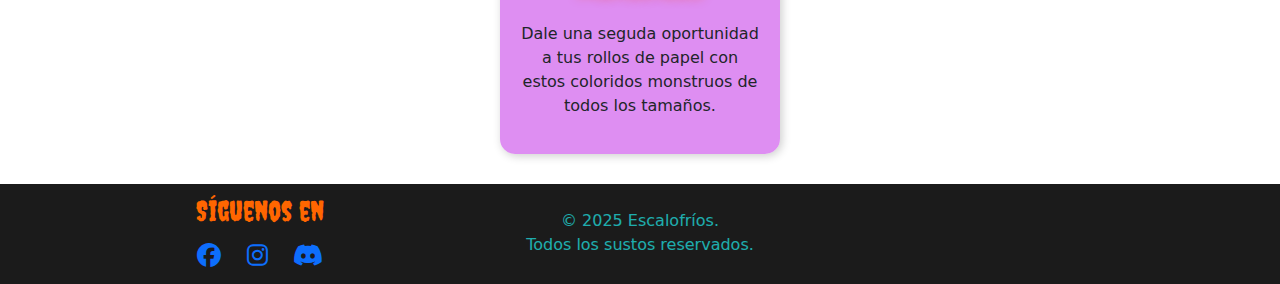
==== commit b4ff431a: "cambio h1 creaciones" ====
--- a/pages/creaciones.html
+++ b/pages/creaciones.html
@@ -4,10 +4,19 @@
 <head>
   <meta charset="utf-8">
   <meta name="viewport" content="width=device-width, initial-scale=1">
-  <title>Creaciones</title>
+  <meta name="description" content="Sacá tu lado creativo para crear las decoraciones de Halloween más escalofriantes. ¡Vas a espantar hasta a los fantasmas!">
+  <meta name="keywords" content="manualidades, DIY, hagalo usted mismo, origami, decoraciones de halloween, decoraciones">
+  <meta property="og:title" content="Escalofríos - todo sobre halloween">
+  <meta property="og:site_name" content="Escalofrios">
+  <meta property="og:url" content="https.www.escalofrios.com">
+  <meta property="og:description" content="Vení, adentrate en el mundo de Escalofríos, un lugar donde los sabores, las manualidades e historias más terroríficas cobran vida. ¿Te animás?">
+  <meta property="og:type" content="website">
+  <meta property="og:image" content="https://www.flaticon.es/icono-gratis/calabaza_8745276?term=pumpkin&page=1&position=9&origin=search&related_id=8745276">
+  <title>Creaciones DIY fáciles | Escalofríos</title>
   <link href="https://cdn.jsdelivr.net/npm/bootstrap@5.3.3/dist/css/bootstrap.min.css" rel="stylesheet"
     integrity="sha384-QWTKZyjpPEjISv5WaRU9OFeRpok6YctnYmDr5pNlyT2bRjXh0JMhjY6hW+ALEwIH" crossorigin="anonymous">
   <link rel="stylesheet" href="https://cdnjs.cloudflare.com/ajax/libs/font-awesome/6.5.1/css/all.min.css">
+  <link rel="shortcut icon" href="../assets/icons/favicon.ico" type="image/x-icon">
   <link rel="stylesheet" href="../css/style.css">
 </head>
 
@@ -46,7 +55,7 @@
   </header>
   <div class="row">
     <main class="col">
-      <h1>Creaciones</h1>
+      <h1>Creaciones fáciles y originales</h1>
       <section class="cardContainer">
         <div class="card" id="card-creac">
           <img class="imagenTienda" src="../assets/Mostruo palitos.jpg" alt="Mostruo-Palos" />
